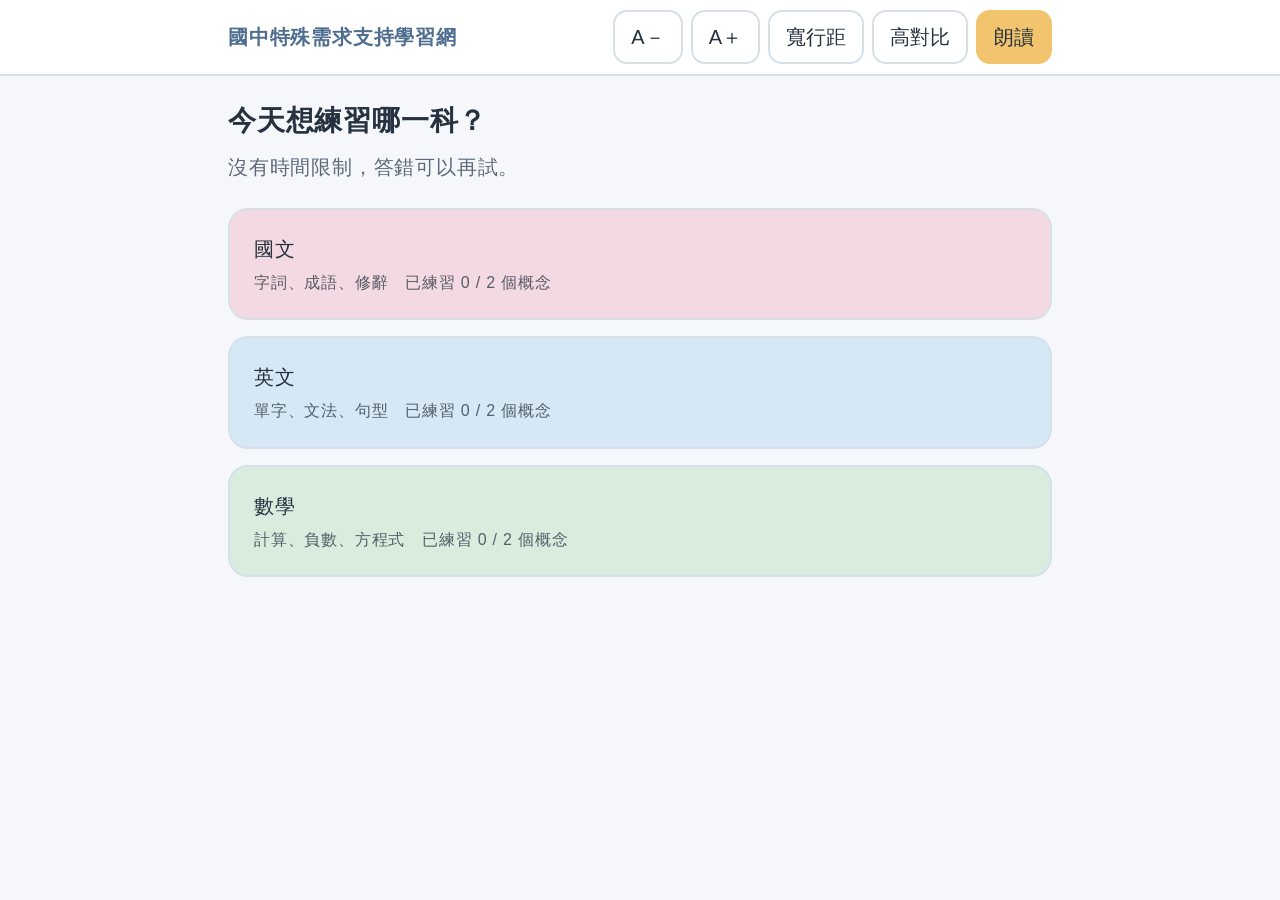
==== index.html @ 0ca6dac6 "Add files via upload" ====
<!DOCTYPE html>
<html lang="zh-Hant">
<head>
<meta charset="utf-8">
<meta name="viewport" content="width=device-width, initial-scale=1">
<title>國中特殊需求支持學習網</title>
<link rel="stylesheet" href="style.css">
</head>
<body>
<header><div class="wrap">
<a class="logo" href="#">國中特殊需求支持學習網</a>
<div class="tools" role="group" aria-label="閱讀輔助設定">
<button id="fm" aria-label="縮小字體">A－</button><button id="fp" aria-label="放大字體">A＋</button>
<button id="sp" aria-pressed="false">寬行距</button><button id="hc" aria-pressed="false">高對比</button><button id="rd" aria-pressed="true">朗讀</button>
</div></div></header>
<main><div class="wrap" id="app"></div></main>
<!-- 新增科目時，在這裡多加一行 script -->
<script src="data/chinese.js"></script>
<script src="data/english.js"></script>
<script src="data/math.js"></script>
<script src="app.js"></script>
</body>
</html>
---- style.css ----
:root{--bg:#f5f7fb;--card:#fff;--ink:#26323f;--sub:#5c6b7a;--main:#4f6d8f;--on:#fff;--acc:#f2c46d;--line:#d7dfe9;--ok:#2f7d5b;--okbg:#e3f3ea;--no:#a4513f;--nobg:#fbebe6;--fs:20px;--lh:1.9;--r:20px}
body.hc{--bg:#000;--card:#000;--ink:#fff;--sub:#fff;--main:#ffe14d;--on:#000;--line:#fff;--ok:#6dff9e;--okbg:#000;--no:#ff9a8a;--nobg:#000}
*{box-sizing:border-box}
body{margin:0;background:var(--bg);color:var(--ink);font:var(--fs)/var(--lh) "Noto Sans TC","PingFang TC","Microsoft JhengHei",sans-serif;letter-spacing:.04em}
.wrap{max-width:860px;margin:0 auto;padding:0 18px}
header{background:var(--card);border-bottom:2px solid var(--line);padding:10px 0}
header .wrap{display:flex;flex-wrap:wrap;gap:10px;align-items:center;justify-content:space-between}
.logo{color:var(--main);font-weight:700;text-decoration:none}
.tools{display:flex;flex-wrap:wrap;gap:8px}
button{font:inherit;cursor:pointer;border:2px solid var(--line);background:var(--card);color:var(--ink);border-radius:14px;padding:6px 16px;min-height:46px}
button[aria-pressed=true],button.on{background:var(--acc);border-color:var(--acc);color:#26323f}
button:focus-visible,a:focus-visible{outline:4px solid var(--acc);outline-offset:2px}
main{padding:24px 0 64px}
h2{font-size:1.4em;margin:0 0 6px;line-height:1.5}
.lead{color:var(--sub);margin:0 0 22px}
.crumb{font-size:.85em;color:var(--sub);margin-bottom:12px}
.crumb a{color:var(--main)}
.grid{display:grid;gap:16px}
.card{display:block;width:100%;text-align:left;background:var(--c,var(--card));color:#26323f;border:2px solid var(--line);border-radius:var(--r);padding:20px 24px}
body.hc .card{background:#000;color:#fff}
.card small{display:block;color:inherit;opacity:.75;font-size:.8em}
.chips{display:flex;flex-wrap:wrap;gap:10px;margin:0 0 20px}
.bar{height:12px;background:var(--line);border-radius:6px;overflow:hidden;margin:6px 0 18px}
.bar i{display:block;height:100%;background:var(--acc)}
.panel{background:var(--card);border:2px solid var(--line);border-radius:var(--r);padding:24px}
.q{font-size:1.2em;font-weight:500;margin:0 0 14px}
.opts{display:grid;gap:10px}
.opt{text-align:left;width:100%;padding:12px 18px}
.opt.good{background:var(--okbg);border-color:var(--ok);color:var(--ok)}
.opt.bad{background:var(--nobg);border-color:var(--no);color:var(--no);text-decoration:line-through}
.row{display:flex;flex-wrap:wrap;gap:10px;margin-top:16px}
.primary{background:var(--main);border-color:var(--main);color:var(--on)}
.msg{margin-top:14px;padding:12px 16px;border-radius:14px;border:2px solid var(--line)}
.msg.good{background:var(--okbg);border-color:var(--ok)}
.msg.bad{background:var(--nobg);border-color:var(--no)}
.score{font-size:2.4em;font-weight:700;margin:0}
@media print{header,.row,.crumb{display:none}}
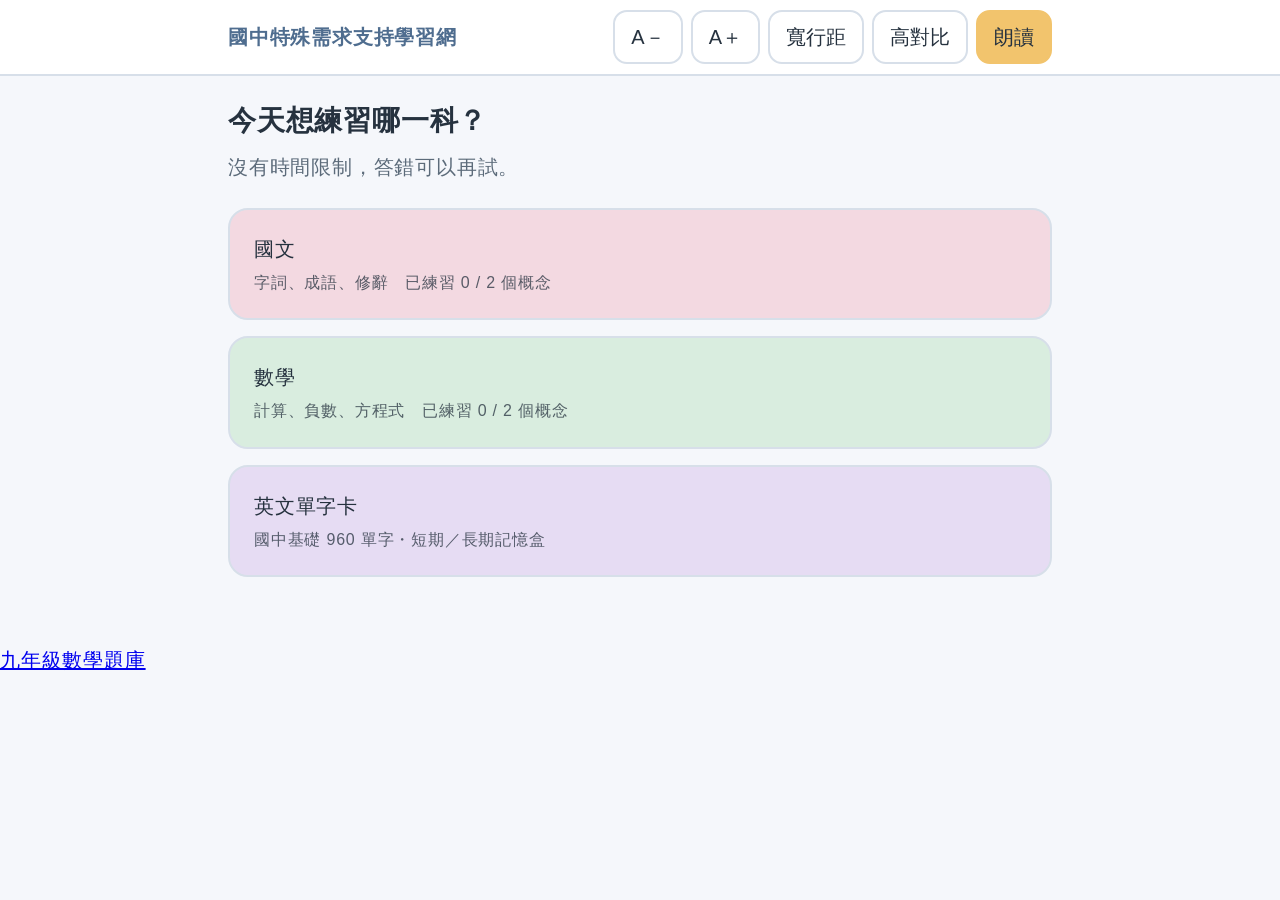
==== commit 5addbc79: "Update index.html" ====
--- a/index.html
+++ b/index.html
@@ -18,6 +18,7 @@
 <script src="data/chinese.js"></script>
 <script src="data/english.js"></script>
 <script src="data/math.js"></script>
+  <a href="math9/">九年級數學題庫</a>
 <script src="app.js"></script>
 </body>
 </html>
